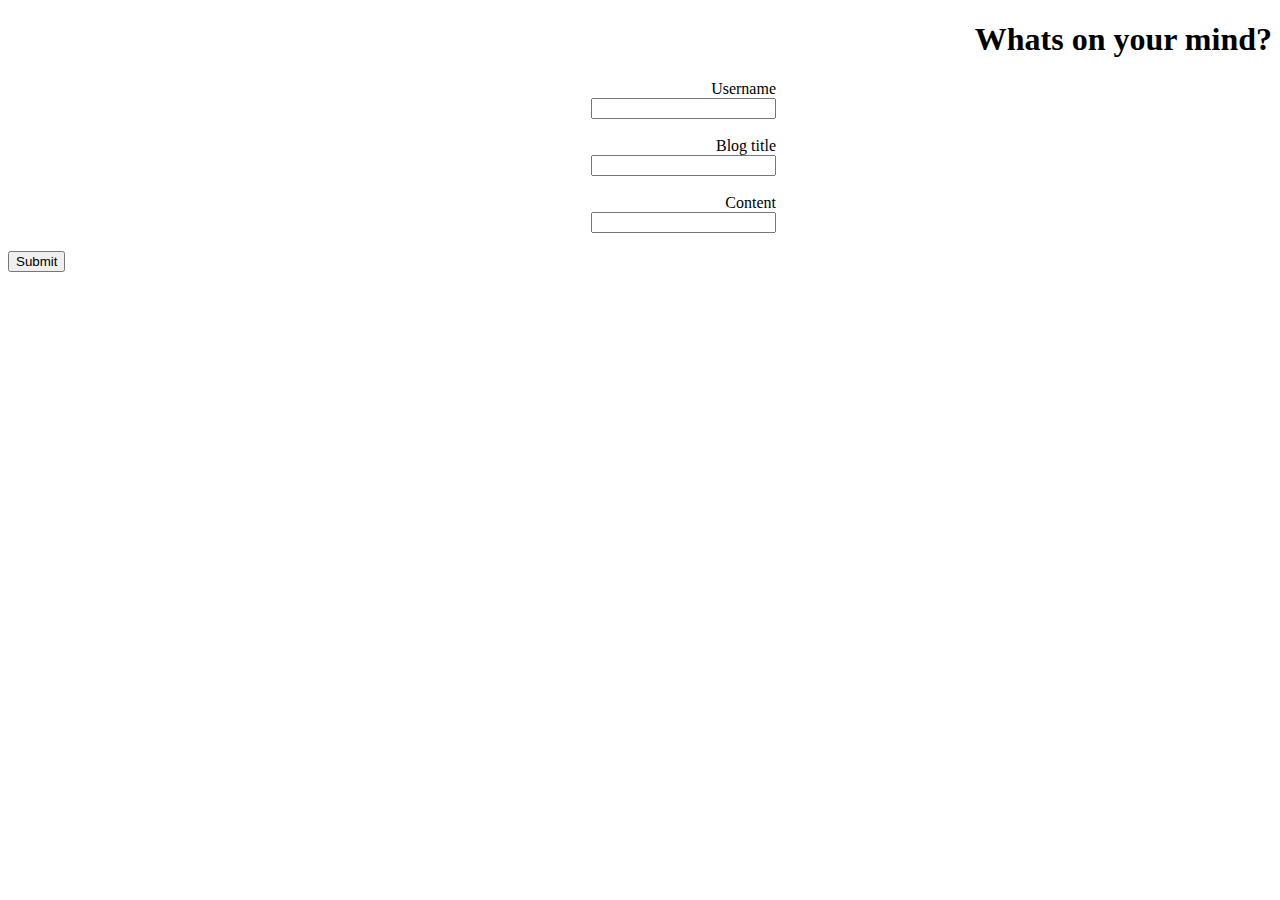
==== index.html @ 6213cab2 "const created for submit form" ====
<!DOCTYPE html>
<html lang="en">
<head>
    <meta charset="UTF-8">
    <meta name="viewport" content="width=device-width, initial-scale=1.0">
    <link rel="stylesheet" type="text/css" href="/assets/css/style.css"/> 
    <title>MY BLOG</title>
</head>
<body>
    <h1>Whats on your mind?</h1>
    <div class="inputsection">
    <label>Username</label><br>
    <input id="userInput"> <br>
    <br>
    <label>Blog title </label><br>
    <input id="titleInput"><br>
    <br>

    <label> Content </label><br>
    <input id="contInput"><br>
    <br>
</div>
<button id="mysumit"> Submit </button>
    <script type="text/javascript" src="/assets/js/blog.js"></script>
</body>
</html>
---- assets/css/style.css ----
h1 {
text-align-last: right;
}

.inputsection {
    text-align:end;
    width: 60vw
}
/*.btnsumit {
    align-items: end;
    background-color: black;
    color:aliceblue;
    width: 50%;
}*/
.btnsumit {
    padding: 10px;
    margin: 24px;
    cursor: pointer;
    font-size: 24px;
    background-color: #247BA0;
    color: white;
  }
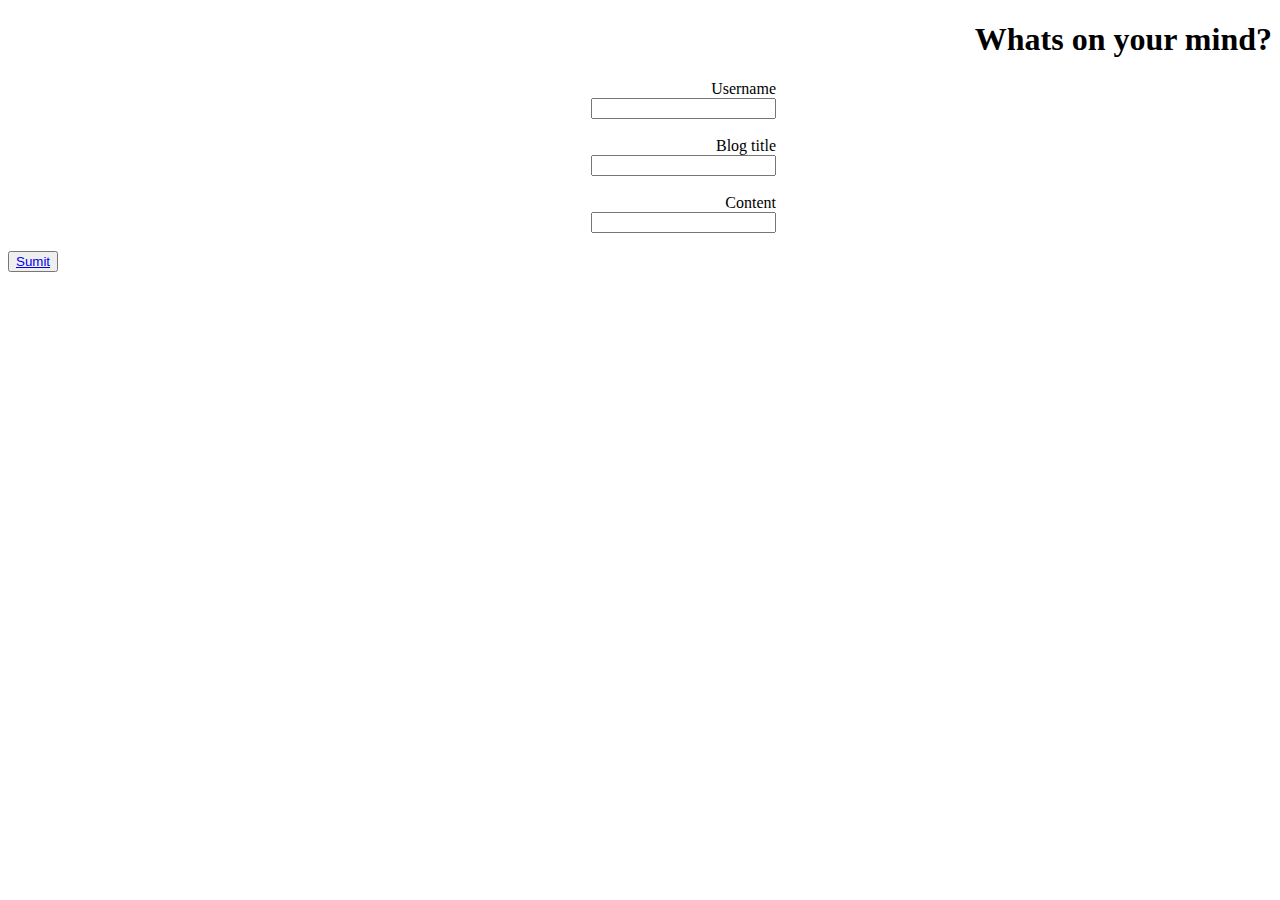
==== commit 102af005: "local storage '[object HTMLInputElemen', button/link to blog" ====
--- a/index.html
+++ b/index.html
@@ -3,8 +3,8 @@
 <head>
     <meta charset="UTF-8">
     <meta name="viewport" content="width=device-width, initial-scale=1.0">
-    <link rel="stylesheet" type="text/css" href="/assets/css/style.css"/> 
-    <title>MY BLOG</title>
+    <link rel="stylesheet" type="text/css" href="/assets/css/form.css"/> 
+    <title>Blog Form</title>
 </head>
 <body>
     <h1>Whats on your mind?</h1>
@@ -13,14 +13,16 @@
     <input id="userInput"> <br>
     <br>
     <label>Blog title </label><br>
-    <input id="titleInput"><br>
+    <input type="text" id="titleInput"><br>
     <br>
 
     <label> Content </label><br>
     <input id="contInput"><br>
     <br>
 </div>
-<button id="mysumit"> Submit </button>
-    <script type="text/javascript" src="/assets/js/blog.js"></script>
+<button id="mysumit"><a id="link" href="/blog.html" target="_blank"> Sumit </a></button>
+    
+    <script type="text/javascript" src="/assets/js/form.js"></script>
+    <script type="text/javascript" src="/assets/js/logic.js"></script>
 </body>
 </html>--- a/assets/css/form.css
+++ b/assets/css/form.css
@@ -0,0 +1,22 @@
+h1 {
+    text-align-last: right;
+    }
+    
+    .inputsection {
+        text-align:end;
+        width: 60vw
+    }
+    /*.btnsumit {
+        align-items: end;
+        background-color: black;
+        color:aliceblue;
+        width: 50%;
+    }*/
+    .btnsumit {
+        padding: 10px;
+        margin: 24px;
+        cursor: pointer;
+        font-size: 24px;
+        background-color: #247BA0;
+        color: white;
+      }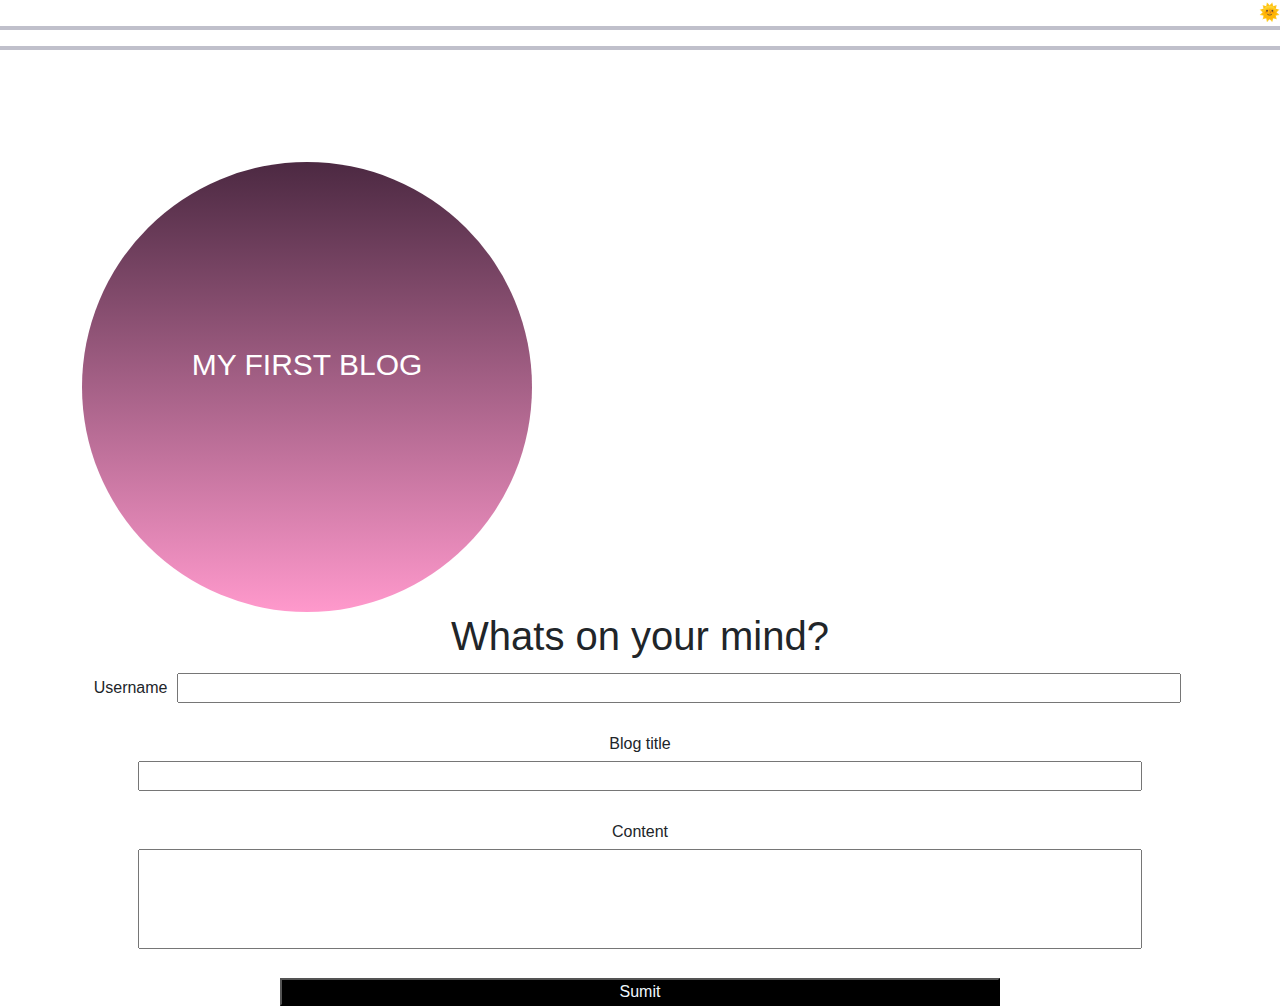
==== commit d08be02d: "circle and input form" ====
--- a/index.html
+++ b/index.html
@@ -1,28 +1,58 @@
 <!DOCTYPE html>
 <html lang="en">
+
 <head>
     <meta charset="UTF-8">
     <meta name="viewport" content="width=device-width, initial-scale=1.0">
-    <link rel="stylesheet" type="text/css" href="/assets/css/form.css"/> 
+    <link rel="stylesheet" type="text/css" href="/assets/css/form.css" />
+      <link rel="stylesheet" href="https://cdn.jsdelivr.net/npm/bootstrap@5.1.3/dist/css/bootstrap.min.css">
+
     <title>Blog Form</title>
 </head>
+
 <body>
-    <h1>Whats on your mind?</h1>
-    <div class="inputsection">
-    <label>Username</label><br>
-    <input id="userInput"> <br>
-    <br>
-    <label>Blog title </label><br>
-    <input type="text" id="titleInput"><br>
-    <br>
+    <header> <button class="buttonsun" onclick="myFunction()" id="light">🌞</button>
+    </header>
+    <div>
+        <hr class="hrheader">
+        <hr class="hrheader">
+        <br>
+        <br>
+        <br>
+        <br>
+    </div>
+       </div>
+    </div>
+    <div class="container text-center">
+        <div class="row">
+          <div class="col">
+            <div class="circle">
+              <p class="circlecont"> 
+                <br>
+                <br>
+                <br>
+                <br>
+                MY FIRST BLOG</p>
+            </div>
+                    </div>
+          <div class="col">
+            <h1>Whats on your mind?</h1>
+            <div class="inputsection">
+                <label>Username</label>
+                <input type="text" id="userInput"> <br>
+                <br>
+                <label>Blog title </label><br>
+                <input type="text" id="userInput"><br>
+                <br>
+                <label> Content </label><br>
+                <input type="text"id="usercont"><br>
+                <br> <button id="mysumit"><a id="link" href="/blog.html" target="_blank"> Sumit </a></button>
+          </div>
+        </div>
+      </div>
 
-    <label> Content </label><br>
-    <input id="contInput"><br>
-    <br>
-</div>
-<button id="mysumit"><a id="link" href="/blog.html" target="_blank"> Sumit </a></button>
-    
     <script type="text/javascript" src="/assets/js/form.js"></script>
     <script type="text/javascript" src="/assets/js/logic.js"></script>
 </body>
+
 </html>--- a/assets/css/form.css
+++ b/assets/css/form.css
@@ -1,22 +1,84 @@
-h1 {
-    text-align-last: right;
-    }
+*{
+    font-family: 'Gill Sans', 'Gill Sans MT', Calibri, 'Trebuchet MS', sans-serif;
+    padding: 0;
+    margin: 0;
+}
+.hrheader {
+    width: 100%;
+    border: 2.3px solid #040430;
+}
+.circle {
+    height: 450px;
+    width: 450px;
+    background: linear-gradient(to bottom, #4c2942 0%, #ff99cc 100%);
+    border-radius: 450px;
+}
+.circlecont{
+   font-size: 30px;
+   color: white;
+}
+
+/*#vl {
+    width: 2.3px;
+    height: 500px;
+    background-color: #040430;
+  }*/
+
+.h1 {
+    display: flex;
+    justify-content: end;
+}
+
+
+#userInput{
+width: 90%;
+   height: 30px;
+   margin: 5px;
+}
+
+#usercont {
+    width: 90%;
+   height: 100px;
+   margin: 5px;
+}
+
+#mysumit {
     
-    .inputsection {
-        text-align:end;
-        width: 60vw
-    }
-    /*.btnsumit {
-        align-items: end;
-        background-color: black;
-        color:aliceblue;
-        width: 50%;
-    }*/
-    .btnsumit {
-        padding: 10px;
-        margin: 24px;
-        cursor: pointer;
-        font-size: 24px;
-        background-color: #247BA0;
-        color: white;
-      }+    width: 80vh;
+    margin: 0;
+    background-color: black;
+    justify-content: end;
+}
+
+#link {
+    text-decoration: none;
+    color: aliceblue;
+    font-family: 'Gill Sans', 'Gill Sans MT', Calibri, 'Trebuchet MS', sans-serif;
+}
+
+/*.btnsumit {
+    padding: 10px;
+    margin: 24px;
+    cursor: pointer;
+    font-size: 24px;
+    background-color: #247BA0;
+    color: white;
+}
+*/
+.buttonsun {
+    float: inline-end;
+
+}
+
+#light {
+    background-color: white;
+    border: none;
+    font-size: 17px;
+    cursor: pointer;
+}
+
+/*dark mode */
+.dark-mode {
+    background-color: rgb(0, 0, 0);
+    color: white;
+}